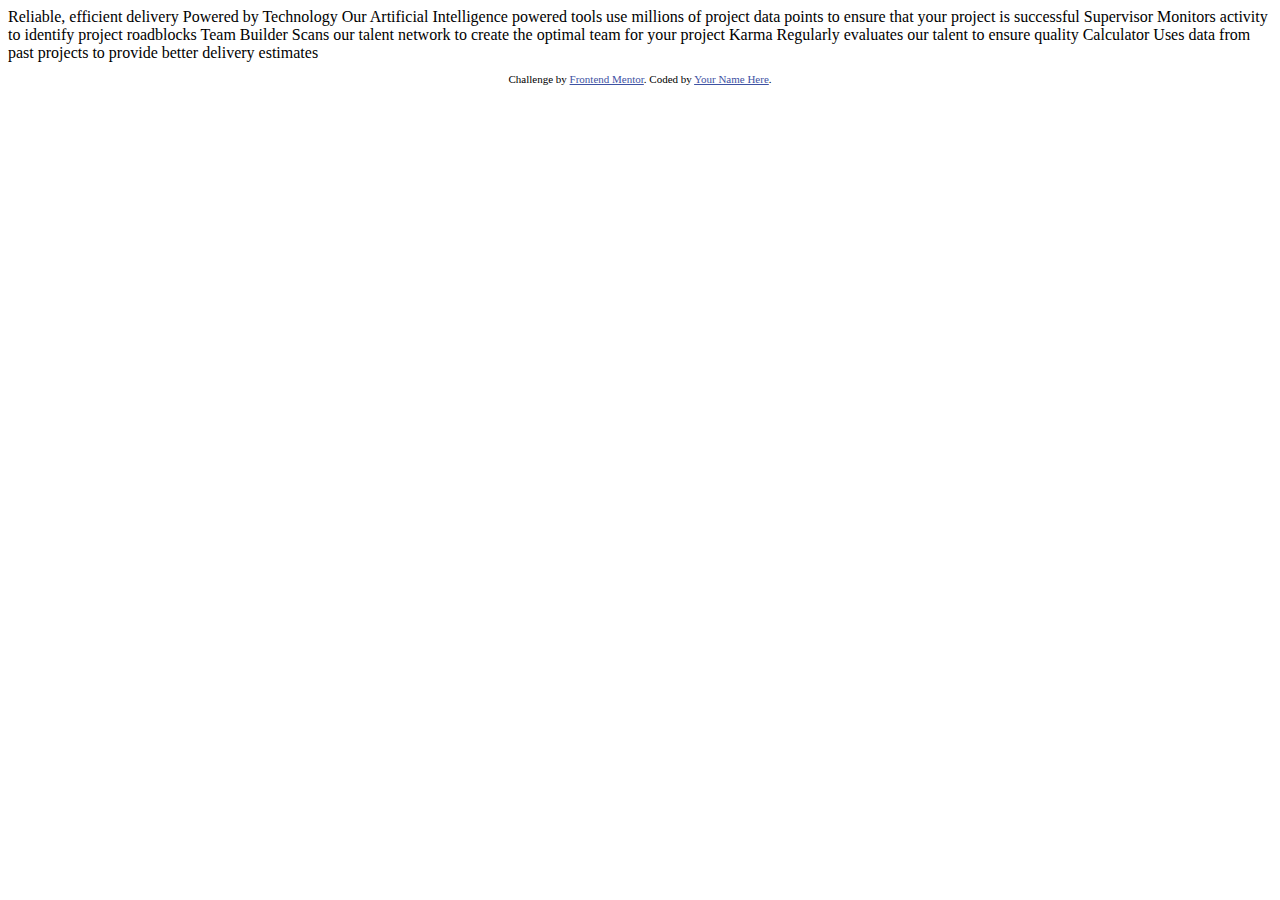
==== my-try.html @ 512e265e "My Try" ====
<!DOCTYPE html>
<html lang="en">

<head>
  <meta charset="UTF-8">
  <meta name="viewport" content="width=device-width, initial-scale=1.0">
  <!-- displays site properly based on user's device -->

  <link rel="icon" type="image/png" sizes="32x32" href="./images/favicon-32x32.png">

  <title>Frontend Mentor | Four card feature section</title>

  <!-- Feel free to remove these styles or customise in your own stylesheet 👍 -->
  <style>
    .attribution {
      font-size: 11px;
      text-align: center;
    }

    .attribution a {
      color: hsl(228, 45%, 44%);
    }
  </style>
</head>

<body>

  Reliable, efficient delivery
  Powered by Technology

  Our Artificial Intelligence powered tools use millions of project data points
  to ensure that your project is successful

  Supervisor
  Monitors activity to identify project roadblocks

  Team Builder
  Scans our talent network to create the optimal team for your project

  Karma
  Regularly evaluates our talent to ensure quality

  Calculator
  Uses data from past projects to provide better delivery estimates


  <footer>
    <p class="attribution">
      Challenge by <a href="https://www.frontendmentor.io?ref=challenge" target="_blank">Frontend Mentor</a>.
      Coded by <a href="#">Your Name Here</a>.
    </p>
  </footer>
</body>

</html>
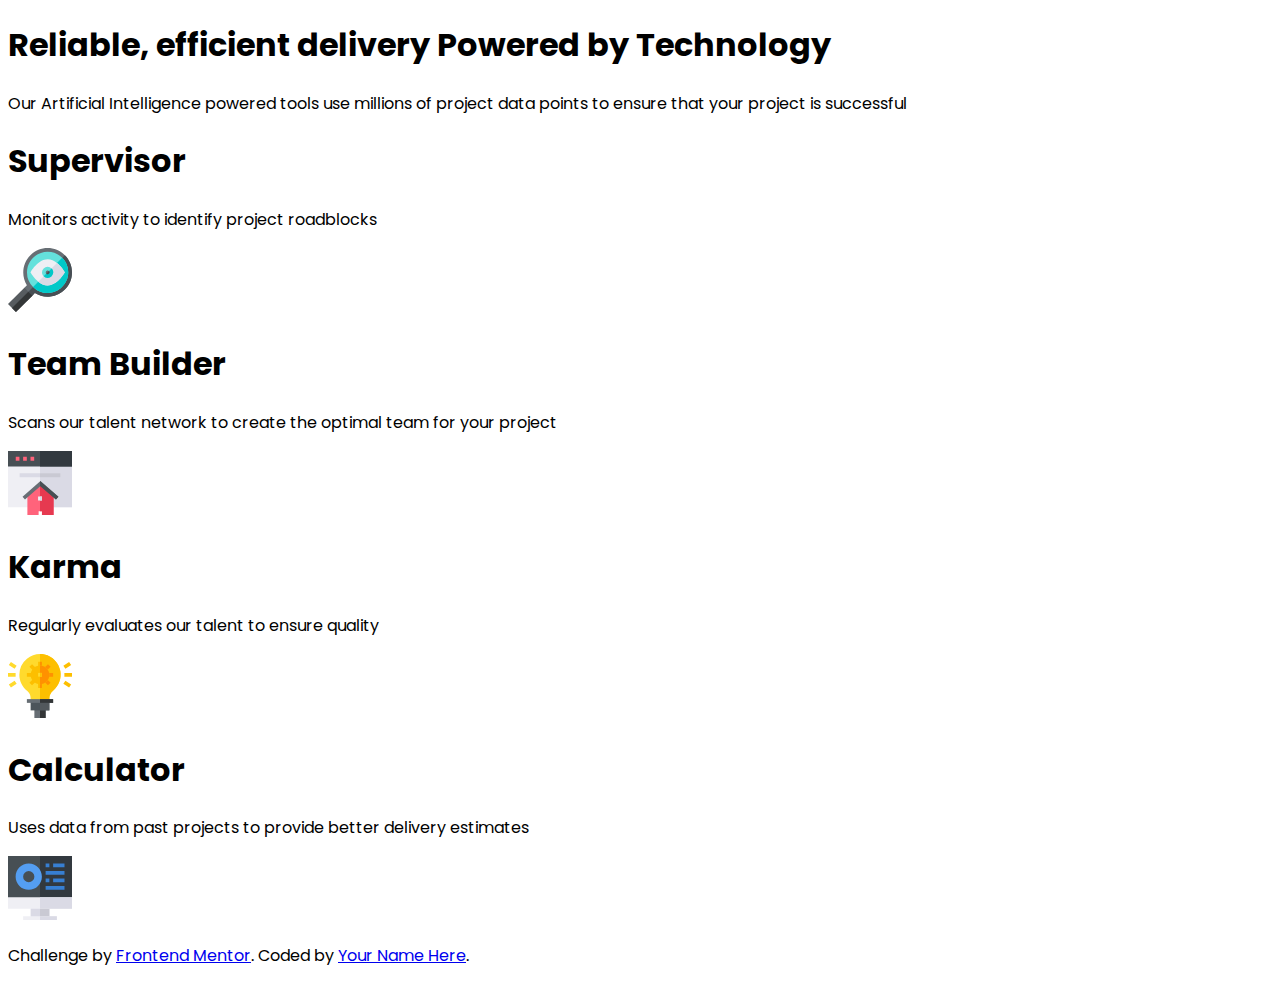
==== commit 76a5e480: "My Try commit" ====
--- a/my-try.html
+++ b/my-try.html
@@ -7,49 +7,62 @@
   <!-- displays site properly based on user's device -->
 
   <link rel="icon" type="image/png" sizes="32x32" href="./images/favicon-32x32.png">
-
+  <link rel="preconnect" href="https://fonts.googleapis.com">
+  <link rel="preconnect" href="https://fonts.gstatic.com" crossorigin>
+  <link href="https://fonts.googleapis.com/css2?family=Poppins:wght@200;400;500;600;900&display=swap" rel="stylesheet">
+  <link rel="stylesheet" href="my-try.css">
   <title>Frontend Mentor | Four card feature section</title>
-
-  <!-- Feel free to remove these styles or customise in your own stylesheet 👍 -->
-  <style>
-    .attribution {
-      font-size: 11px;
-      text-align: center;
-    }
-
-    .attribution a {
-      color: hsl(228, 45%, 44%);
-    }
-  </style>
 </head>
 
 <body>
 
-  Reliable, efficient delivery
-  Powered by Technology
+  <header>
+    <h1>Reliable, efficient delivery
+    <span>Powered by Technology</span></h1>
+    <p>
+      Our Artificial Intelligence powered tools use millions of project data points
+      to ensure that your project is successful
+    </p>
+  </header>
 
-  Our Artificial Intelligence powered tools use millions of project data points
-  to ensure that your project is successful
+  <main>
+    <div class="wrapper">
+      <div class="col">
+        <div class="card">
+          <h1>Supervisor</h1>
+          <p>Monitors activity to identify project roadblocks</p>
+          <img src="images\icon-supervisor.svg" alt="">
+        </div>
+      </div>
 
-  Supervisor
-  Monitors activity to identify project roadblocks
+      <div class="col">
+        <div class="card">
+          <h1>Team Builder</h1>
+          <p>Scans our talent network to create the optimal team for your project</p>
+          <img src="images\icon-team-builder.svg" alt="">
+        </div>
 
-  Team Builder
-  Scans our talent network to create the optimal team for your project
+        <div class="card">
+          <h1>Karma</h1>
+          <p>Regularly evaluates our talent to ensure quality</p>
+          <img src="images\icon-karma.svg" alt="">
+        </div>
+      </div>
 
-  Karma
-  Regularly evaluates our talent to ensure quality
-
-  Calculator
-  Uses data from past projects to provide better delivery estimates
-
-
+      <div class="col">
+        <div class="card">
+          <h1>Calculator</h1>
+          <p>Uses data from past projects to provide better delivery estimates</p>
+          <img src="images\icon-calculator.svg" alt="">
+        </div>
+      </div>
+    </div>
+  </main>
   <footer>
-    <p class="attribution">
-      Challenge by <a href="https://www.frontendmentor.io?ref=challenge" target="_blank">Frontend Mentor</a>.
-      Coded by <a href="#">Your Name Here</a>.
-    </p>
-  </footer>
+      <p class="attribution">
+        Challenge by <a href="https://www.frontendmentor.io?ref=challenge" target="_blank">Frontend Mentor</a>.
+        Coded by <a href="#">Your Name Here</a>.
+      </p>
+    </footer>
 </body>
-
 </html>--- a/my-try.css
+++ b/my-try.css
@@ -0,0 +1,23 @@
+*,
+*:before,
+*:after {
+  box-sizing: border-box;
+}
+
+:root {
+  /* Top Border Colors */
+  --red: hsl(0, 78%, 62%);
+  --cyan: hsl(180, 62%, 55%);
+  --orange: hsl(34, 97%, 64%);
+  --blue: hsl(212, 86%, 64%);
+
+  /* Colors */
+  --veryDarkBlue: hsl(234, 12%, 34%);
+  --grayishBlue: hsl(229, 6%, 66%);
+  --veryLightGray: hsl(0, 0%, 98%);
+  margin: 0;
+  padding: 0;
+
+  /* fonts */
+  font-family: 'Poppins', sans-serif;
+}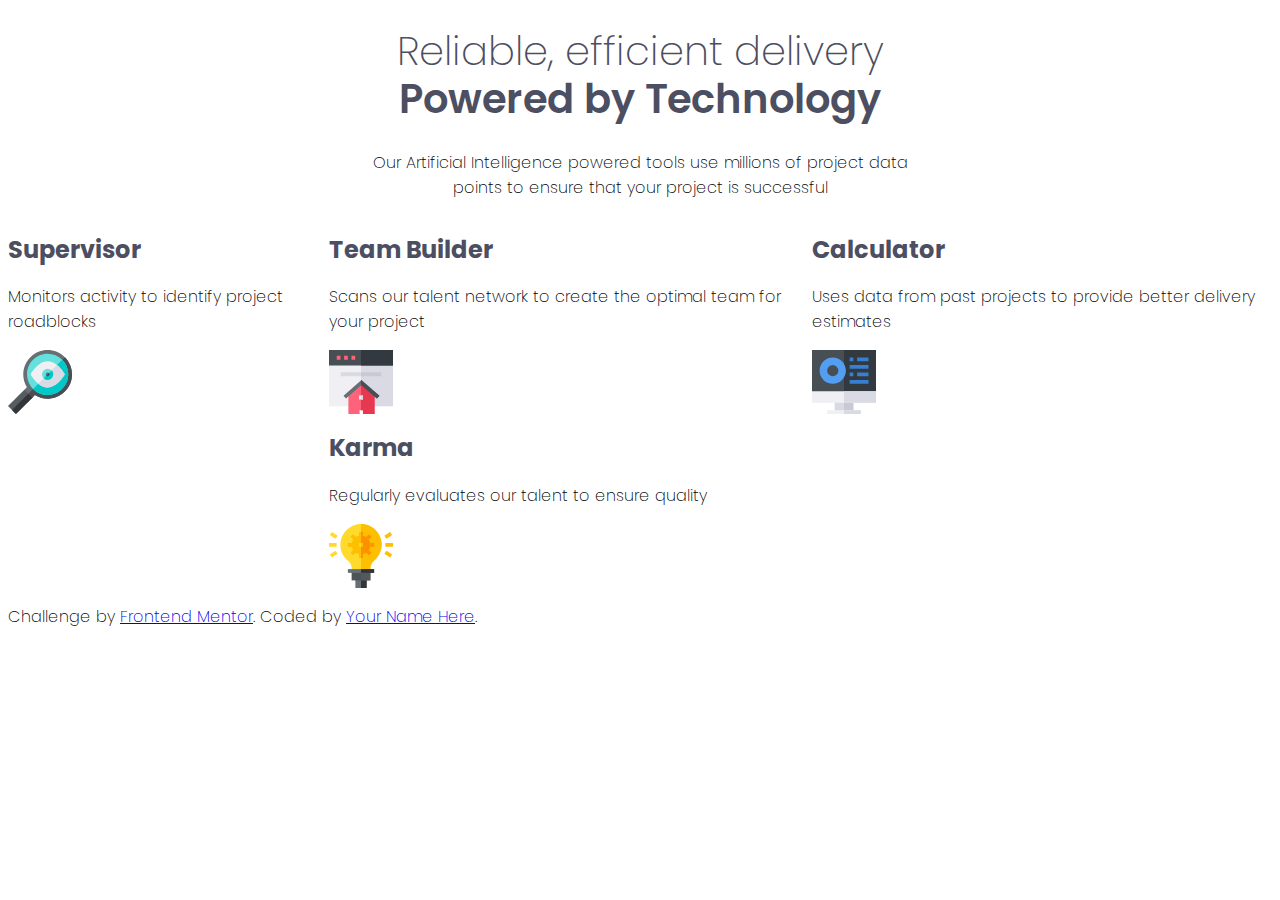
==== commit 2822010b: "update" ====
--- a/my-try.html
+++ b/my-try.html
@@ -16,7 +16,7 @@
 
 <body>
 
-  <header>
+  <header class='wrapper wrapper-narrow'>
     <h1>Reliable, efficient delivery
     <span>Powered by Technology</span></h1>
     <p>
@@ -27,33 +27,32 @@
 
   <main>
     <div class="wrapper">
-      <div class="col">
-        <div class="card">
-          <h1>Supervisor</h1>
-          <p>Monitors activity to identify project roadblocks</p>
-          <img src="images\icon-supervisor.svg" alt="">
+      <div class="layout-flex">
+        <div class="col">
+          <div class="card">
+            <h2>Supervisor</h1>
+            <p>Monitors activity to identify project roadblocks</p>
+            <img src="images\icon-supervisor.svg" alt="">
+          </div>
         </div>
-      </div>
-
-      <div class="col">
-        <div class="card">
-          <h1>Team Builder</h1>
-          <p>Scans our talent network to create the optimal team for your project</p>
-          <img src="images\icon-team-builder.svg" alt="">
+        <div class="col">
+          <div class="card">
+            <h2>Team Builder</h1>
+            <p>Scans our talent network to create the optimal team for your project</p>
+            <img src="images\icon-team-builder.svg" alt="">
+          </div>
+          <div class="card">
+            <h2>Karma</h1>
+            <p>Regularly evaluates our talent to ensure quality</p>
+            <img src="images\icon-karma.svg" alt="">
+          </div>
         </div>
-
-        <div class="card">
-          <h1>Karma</h1>
-          <p>Regularly evaluates our talent to ensure quality</p>
-          <img src="images\icon-karma.svg" alt="">
-        </div>
-      </div>
-
-      <div class="col">
-        <div class="card">
-          <h1>Calculator</h1>
-          <p>Uses data from past projects to provide better delivery estimates</p>
-          <img src="images\icon-calculator.svg" alt="">
+        <div class="col">
+          <div class="card">
+            <h2>Calculator</h1>
+            <p>Uses data from past projects to provide better delivery estimates</p>
+            <img src="images\icon-calculator.svg" alt="">
+          </div>
         </div>
       </div>
     </div>
--- a/my-try.css
+++ b/my-try.css
@@ -15,9 +15,66 @@
   --veryDarkBlue: hsl(234, 12%, 34%);
   --grayishBlue: hsl(229, 6%, 66%);
   --veryLightGray: hsl(0, 0%, 98%);
+
   margin: 0;
   padding: 0;
 
   /* fonts */
   font-family: 'Poppins', sans-serif;
+  --fw-light: 200;
+  --fw-normal: 400;
+  --fw-bold: 600;
+
+  --fs-400: 0.9375rem;
+  --fs-500: 1.25rem;
+  --fs-600: 1.625rem;
+  --fs-900: 2.5rem;
+}
+
+body {
+  padding-block-end: 5rem;
+}
+
+img {
+  display: block;
+  max-width: 100%;
+}
+
+h1,
+h2,
+h3 {
+  line-height: 1.2;
+  color: var(--veryDarkBlue);
+}
+
+h1 {
+  font-size: var(--fs-900);
+  font-weight: var(--fw-light);
+  text-align: center;
+}
+
+h1 span {
+  font-weight: var(--fw-bold);
+}
+
+header > p {
+  text-align: center;
+}
+
+p {
+  font-weight: var(--fw-light);
+}
+
+.wrapper {
+  max-width: 1440px;
+  margin-inline: auto;
+}
+
+.wrapper-narrow {
+  max-width: 550px;
+  margin-inline: auto;
+}
+
+.layout-flex {
+  display: flex;
 }